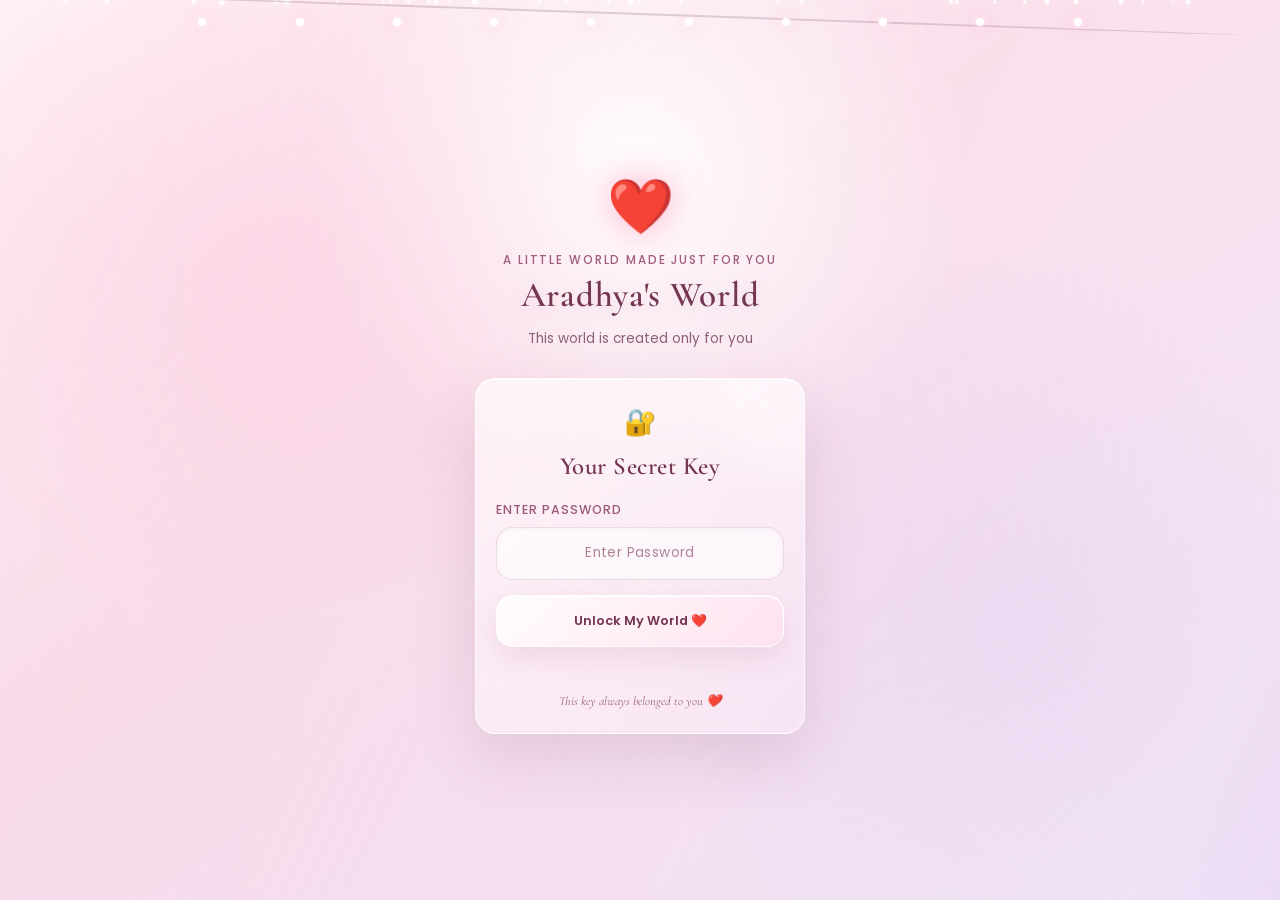
==== index.html @ 14abad03 "Add files via upload" ====
<!DOCTYPE html>
<html lang="en">
<head>
    <meta charset="UTF-8">

    <meta
        name="viewport"
        content="width=device-width, initial-scale=1.0, maximum-scale=1.0, user-scalable=no"
    >

    <meta
        name="theme-color"
        content="#f7c5d8"
    >

    <title>Aradhya's World ❤️</title>

    <link rel="stylesheet" href="style.css">
</head>

<body>

    <!-- =========================
         AMBIENT BACKGROUND
    ========================== -->

    <div id="backgroundLayer">

        <div class="fairy-lights">
            <span></span>
            <span></span>
            <span></span>
            <span></span>
            <span></span>
            <span></span>
            <span></span>
            <span></span>
            <span></span>
            <span></span>
        </div>

        <div class="petal-layer" id="petalLayer"></div>

        <div class="heart-layer" id="heartLayer"></div>

        <div class="particle-layer" id="particleLayer"></div>

        <div
            class="touch-effect-layer"
            id="touchEffectLayer"
        ></div>

    </div>


    <!-- =========================
         MAIN EXPERIENCE
    ========================== -->

    <main id="app">


        <!-- =========================
             SCREEN 1 — PASSWORD
        ========================== -->

        <section
            id="passwordScreen"
            class="screen active"
        >

            <div class="screen-content">

                <div class="hero-heart">
                    ❤️
                </div>

                <p class="eyebrow">
                    A little world made just for you
                </p>

                <h1>
                    Aradhya's World
                </h1>

                <p class="subtitle">
                    This world is created only for you
                </p>


                <div class="password-card">

                    <div class="card-shine"></div>

                    <div class="lock-icon">
                        🔐
                    </div>

                    <h2>
                        Your Secret Key
                    </h2>

                    <p class="password-label">
                        Enter Password
                    </p>

                    <div class="password-field">

                        <input
                            id="passwordInput"
                            type="password"
                            inputmode="numeric"
                            autocomplete="off"
                            maxlength="6"
                            placeholder="Enter Password"
                            aria-label="Enter Password"
                        >

                    </div>

                    <button
                        id="unlockButton"
                        class="glow-button"
                        type="button"
                    >
                        Unlock My World ❤️
                    </button>

                    <p
                        id="passwordHint"
                        class="password-hint"
                        aria-live="polite"
                    ></p>

                    <p class="bottom-message">
                        This key always belonged to you ❤️
                    </p>

                </div>

            </div>

        </section>



        <!-- =========================
             SCREEN 2 — CONGRATULATIONS
        ========================== -->

        <section
            id="congratulationsScreen"
            class="screen"
        >

            <div class="screen-content">

                <div class="success-glow">
                    ✨
                </div>

                <p class="success-small">
                    Access Granted
                </p>

                <h2>
                    Congratulations,
                    <br>
                    my girl ❤️
                </h2>

                <p class="success-text">
                    You got it.
                </p>

            </div>

        </section>



        <!-- =========================
             SCREEN 3 — WELCOME
        ========================== -->

        <section
            id="welcomeScreen"
            class="screen"
        >

            <div class="screen-content welcome-content">

                <div class="welcome-glow-heart">
                    💗
                </div>

                <p class="welcome-small">
                    Welcome to your world
                </p>

                <h2>
                    Welcome Miss Beautiful
                </h2>

                <div class="welcome-sparkles">
                    ✨ ✦ ✨
                </div>

            </div>

        </section>



        <!-- =========================
             SCREEN 4 — SCANNER
        ========================== -->

        <section
            id="scannerScreen"
            class="screen"
        >

            <div class="screen-content">

                <div class="scanner-card">

                    <div class="scanner-card-glow"></div>

                    <div class="scanner-top">

                        <span class="scanner-dot"></span>

                        <span>
                            BEAUTY ANALYSIS SYSTEM
                        </span>

                    </div>


                    <div class="scanner-frame">

                        <div class="scanner-corner top-left"></div>
                        <div class="scanner-corner top-right"></div>
                        <div class="scanner-corner bottom-left"></div>
                        <div class="scanner-corner bottom-right"></div>

                        <div
                            class="scan-line"
                            id="scanLine"
                        ></div>

                        <div class="scan-center">

                            <div class="scan-heart">
                                ♡
                            </div>

                            <p>
                                SCANNING
                            </p>

                        </div>

                    </div>


                    <div class="scanner-status">

                        <p
                            id="scanText"
                            class="scan-main-text"
                        >
                            Scanning...
                        </p>

                        <div class="progress-container">

                            <div
                                id="scanProgress"
                                class="progress-bar"
                            ></div>

                        </div>

                        <p
                            id="scanPercentage"
                            class="scan-percentage"
                        >
                            0%
                        </p>

                    </div>


                    <div
                        id="scannerMessage"
                        class="scanner-message"
                    >
                        Initialising scanner...
                    </div>

                </div>

            </div>

        </section>



        <!-- =========================
             SCREEN 5 — TEMPERATURE
        ========================== -->

        <section
            id="analysisScreen"
            class="screen"
        >

            <div class="screen-content">

                <div class="analysis-card">

                    <div class="analysis-icon">
                        🌡️
                    </div>

                    <p class="analysis-label">
                        SYSTEM ANALYSIS
                    </p>

                    <h2>
                        Analysing
                        <br>
                        Temperature
                    </h2>

                    <div class="temperature-display">

                        <div
                            id="temperatureValue"
                            class="temperature-value"
                        >
                            --°C
                        </div>

                        <div class="temperature-wave"></div>

                    </div>

                    <p
                        id="analysisText"
                        class="analysis-text"
                    >
                        Analysing temperature...
                    </p>

                    <p
                        id="analysisSubtext"
                        class="analysis-subtext"
                    >
                        Please wait...
                    </p>

                    <div class="processing-dots">
                        <span></span>
                        <span></span>
                        <span></span>
                    </div>

                </div>

            </div>

        </section>



        <!-- =========================
             SCREEN 6 — ARADHYA DETECTED
        ========================== -->

        <section
            id="detectedScreen"
            class="screen"
        >

            <div class="screen-content detected-content">

                <div
                    class="detected-card"
                    id="detectedCard"
                >

                    <div class="detected-card-glow"></div>

                    <div class="detected-header">

                        <div class="detected-heart">
                            ❤️
                        </div>

                        <p class="detected-system">
                            SYSTEM RESULT
                        </p>

                        <h2>
                            ARADHYA
                            <span>DETECTED</span>
                        </h2>

                    </div>


                    <div class="status-divider"></div>


                    <div class="status-item">

                        <span class="status-icon">
                            ✨
                        </span>

                        <div class="status-info">

                            <span class="status-label">
                                Status
                            </span>

                            <strong>
                                Too Much Cute
                            </strong>

                        </div>

                    </div>


                    <div class="status-item">

                        <span class="status-icon">
                            💗
                        </span>

                        <div class="status-info">

                            <span class="status-label">
                                Charm Level
                            </span>

                            <strong>
                                Too Much Charming
                            </strong>

                        </div>

                    </div>


                    <div class="status-item">

                        <span class="status-icon">
                            🌎
                        </span>

                        <div class="status-info">

                            <span class="status-label">
                                World Analysis
                            </span>

                            <strong>
                                World brightness increased
                                after you took birth
                            </strong>

                        </div>

                    </div>


                    <div
                        id="detectedFinalMessage"
                        class="detected-final-message"
                    >
                        Oh, now I know... ❤️
                    </div>

                </div>

            </div>

        </section>



        <!-- =========================
             SCREEN 7 — HEART
        ========================== -->

        <section
            id="heartScreen"
            class="screen"
        >

            <div class="screen-content heart-content">

                <p class="heart-intro">
                    One last thing...
                </p>

                <div
                    id="interactiveHeart"
                    class="interactive-heart"
                    role="button"
                    tabindex="0"
                    aria-label="Tap the glowing heart"
                >

                    <div class="heart-aura"></div>

                    <div class="heart-core">
                        ❤️
                    </div>

                    <div class="heart-ring ring-one"></div>
                    <div class="heart-ring ring-two"></div>

                </div>

                <p class="heart-instruction">
                    Tap the heart ❤️
                </p>

            </div>

        </section>



        <!-- =========================
             HEART BURST / CONTINUE
        ========================== -->

        <div
            id="heartBurstLayer"
            class="heart-burst-layer"
            aria-hidden="true"
        ></div>


        <div
            id="continueContainer"
            class="continue-container"
        >

            <div class="continue-glow"></div>

            <p class="continue-message">
                Ready for the next memory?
            </p>

            <button
                id="continueButton"
                class="glow-button final-button"
                type="button"
            >
                Continue Our Journey ❤️
            </button>

        </div>



        <!-- =========================
             TRANSITION OVERLAY
        ========================== -->

        <div
            id="transitionOverlay"
            class="transition-overlay"
        >

            <div class="transition-glow"></div>

            <div class="transition-heart">
                ❤️
            </div>

            <p>
                Loading the next memory...
            </p>

        </div>

    </main>


    <!-- =========================
         BACKGROUND MUSIC
         CREATED BY JAVASCRIPT
    ========================== -->

    <div
        id="audioStatus"
        aria-hidden="true"
    ></div>


    <!-- =========================
         JAVASCRIPT
    ========================== -->

    <script src="script.js"></script>

</body>
</html>
---- style.css ----
@import url('https://fonts.googleapis.com/css2?family=Cormorant+Garamond:wght@400;500;600;700&family=Poppins:wght@300;400;500;600&display=swap');

/* =========================================================
   RESET
========================================================= */

* {
    margin: 0;
    padding: 0;
    box-sizing: border-box;
    -webkit-tap-highlight-color: transparent;
}

html,
body {
    width: 100%;
    min-height: 100%;
}

body {
    overflow: hidden;
    font-family: "Poppins", sans-serif;
    color: #5d3048;
    background:
        radial-gradient(
            circle at 50% 20%,
            rgba(255, 255, 255, 0.9),
            transparent 34%
        ),
        linear-gradient(
            145deg,
            #fff1f6 0%,
            #f9d8e7 42%,
            #ead9f4 100%
        );
    overscroll-behavior: none;
}


/* =========================================================
   MAIN APP
========================================================= */

#app {
    position: relative;
    width: 100%;
    height: 100svh;
    min-height: 100vh;
    overflow: hidden;
    isolation: isolate;
}


/* =========================================================
   BACKGROUND
========================================================= */

#backgroundLayer {
    position: fixed;
    inset: 0;
    z-index: 0;
    pointer-events: none;
    overflow: hidden;
}

#backgroundLayer::before {
    content: "";
    position: absolute;
    inset: 0;
    background:
        radial-gradient(
            circle at 20% 30%,
            rgba(255, 174, 205, 0.25),
            transparent 30%
        ),
        radial-gradient(
            circle at 80% 70%,
            rgba(196, 166, 235, 0.22),
            transparent 32%
        );
    animation: ambientGlow 8s ease-in-out infinite alternate;
}

#backgroundLayer::after {
    content: "";
    position: absolute;
    inset: 0;
    background:
        linear-gradient(
            115deg,
            transparent 0%,
            rgba(255, 255, 255, 0.3) 48%,
            transparent 55%
        );
    background-size: 220% 100%;
    animation: glassReflection 10s linear infinite;
}


/* =========================================================
   FAIRY LIGHTS
========================================================= */

.fairy-lights {
    position: absolute;
    top: 0;
    left: 0;
    width: 100%;
    height: 74px;
    display: flex;
    justify-content: space-around;
    align-items: flex-start;
    padding: 0 5%;
    z-index: 2;
}

.fairy-lights::before {
    content: "";
    position: absolute;
    top: 13px;
    left: 3%;
    right: 3%;
    height: 2px;
    border-radius: 50%;
    background: rgba(113, 70, 92, 0.22);
    transform: rotate(2deg);
}

.fairy-lights span {
    position: relative;
    width: 8px;
    height: 8px;
    margin-top: 18px;
    border-radius: 50%;
    background: #fff;
    box-shadow:
        0 0 7px rgba(255, 255, 255, 0.9),
        0 0 16px rgba(255, 143, 188, 0.75);
    animation: fairyGlow 1.8s ease-in-out infinite alternate;
}

.fairy-lights span:nth-child(2n) {
    animation-delay: 0.5s;
}

.fairy-lights span:nth-child(3n) {
    animation-delay: 1s;
}


/* =========================================================
   FLOATING LAYERS
========================================================= */

.petal-layer,
.heart-layer,
.particle-layer,
.touch-effect-layer {
    position: absolute;
    inset: 0;
    overflow: hidden;
    pointer-events: none;
}

.petal,
.floating-heart,
.background-particle {
    position: absolute;
    pointer-events: none;
}

.petal {
    top: -30px;
    width: 13px;
    height: 19px;
    border-radius: 80% 15% 80% 15%;
    background: rgba(231, 116, 157, 0.42);
    transform: rotate(35deg);
    animation: fallingPetal linear infinite;
}

.floating-heart {
    bottom: -30px;
    font-size: 17px;
    opacity: 0.35;
    animation: floatingHeart linear infinite;
    filter: drop-shadow(
        0 0 8px rgba(255, 120, 170, 0.45)
    );
}

.background-particle {
    width: 4px;
    height: 4px;
    border-radius: 50%;
    background: rgba(255, 255, 255, 0.8);
    box-shadow: 0 0 10px rgba(255, 255, 255, 0.9);
    animation: particleFloat linear infinite;
}


/* =========================================================
   SCREENS
========================================================= */

.screen {
    position: absolute;
    inset: 0;
    z-index: 5;
    display: flex;
    align-items: center;
    justify-content: center;
    padding:
        90px
        18px
        30px;

    opacity: 0;
    visibility: hidden;
    pointer-events: none;

    transform: scale(1.025);
    transition:
        opacity 0.8s ease,
        transform 0.8s ease,
        visibility 0.8s ease;
}

.screen.active {
    opacity: 1;
    visibility: visible;
    pointer-events: auto;
    transform: scale(1);
}

.screen-content {
    position: relative;
    width: min(100%, 520px);
    max-height: 100%;
    display: flex;
    flex-direction: column;
    align-items: center;
    justify-content: center;
    text-align: center;
}


/* =========================================================
   TYPOGRAPHY
========================================================= */

h1,
h2 {
    font-family: "Cormorant Garamond", serif;
    font-weight: 600;
    letter-spacing: 0.02em;
}

h1 {
    font-size: clamp(3rem, 14vw, 5.4rem);
    line-height: 0.95;
    color: #743653;
    text-shadow:
        0 3px 20px rgba(183, 91, 132, 0.18);
}

h2 {
    color: #733650;
}


/* =========================================================
   PASSWORD SCREEN
========================================================= */

.hero-heart {
    margin-bottom: 5px;
    font-size: clamp(32px, 10vw, 54px);
    filter:
        drop-shadow(
            0 0 16px rgba(255, 112, 163, 0.5)
        );
    animation: heartbeat 1.8s ease-in-out infinite;
}

.eyebrow {
    margin-bottom: 9px;
    font-size: 0.73rem;
    font-weight: 500;
    letter-spacing: 0.16em;
    text-transform: uppercase;
    color: #a05c7c;
}

.subtitle {
    margin-top: 15px;
    max-width: 310px;
    font-size: 0.85rem;
    line-height: 1.7;
    color: #8d6075;
}


/* =========================================================
   PASSWORD CARD
========================================================= */

.password-card {
    position: relative;
    width: min(100%, 370px);
    margin-top: 28px;
    padding: 31px 24px 25px;

    overflow: hidden;

    border: 1px solid rgba(255, 255, 255, 0.72);
    border-radius: 28px;

    background:
        linear-gradient(
            145deg,
            rgba(255, 255, 255, 0.64),
            rgba(255, 239, 247, 0.42)
        );

    backdrop-filter: blur(22px);
    -webkit-backdrop-filter: blur(22px);

    box-shadow:
        0 24px 60px rgba(125, 73, 104, 0.16),
        inset 0 1px 0 rgba(255, 255, 255, 0.85);

    animation: cardFloat 5s ease-in-out infinite;
}

.card-shine {
    position: absolute;
    top: -80px;
    right: -90px;
    width: 180px;
    height: 180px;
    border-radius: 50%;
    background: rgba(255, 255, 255, 0.3);
    filter: blur(15px);
}

.lock-icon {
    position: relative;
    margin-bottom: 9px;
    font-size: 26px;
}

.password-card h2 {
    position: relative;
    font-size: 1.55rem;
}

.password-label {
    position: relative;
    margin-top: 20px;
    margin-bottom: 8px;
    font-size: 0.72rem;
    font-weight: 500;
    letter-spacing: 0.08em;
    text-transform: uppercase;
    color: #9c5a78;
    text-align: left;
}


/* =========================================================
   PASSWORD INPUT
========================================================= */

.password-field {
    position: relative;
    width: 100%;
}

.password-field input {
    width: 100%;
    height: 53px;
    padding: 0 17px;

    border: 1px solid rgba(170, 105, 135, 0.2);
    border-radius: 16px;
    outline: none;

    background:
        rgba(255, 255, 255, 0.57);

    color: #67334e;

    font-family: "Poppins", sans-serif;
    font-size: 1rem;
    letter-spacing: 0.22em;

    text-align: center;

    box-shadow:
        inset 0 1px 4px rgba(126, 71, 101, 0.06);

    transition:
        border 0.25s ease,
        box-shadow 0.25s ease,
        background 0.25s ease;
}

.password-field input::placeholder {
    color: #ae8397;
    letter-spacing: 0.03em;
}

.password-field input:focus {
    border-color: rgba(213, 103, 151, 0.55);
    background: rgba(255, 255, 255, 0.75);
    box-shadow:
        0 0 0 4px rgba(229, 125, 165, 0.1),
        0 0 22px rgba(229, 125, 165, 0.18);
}


/* =========================================================
   BUTTONS
========================================================= */

.glow-button {
    position: relative;
    width: 100%;
    min-height: 52px;
    margin-top: 15px;
    padding: 12px 18px;

    border: 1px solid rgba(255, 255, 255, 0.8);
    border-radius: 17px;

    background:
        linear-gradient(
            135deg,
            rgba(255, 255, 255, 0.76),
            rgba(255, 221, 235, 0.68)
        );

    color: #733650;

    font-family: "Poppins", sans-serif;
    font-size: 0.86rem;
    font-weight: 600;

    cursor: pointer;

    box-shadow:
        0 10px 28px rgba(174, 85, 125, 0.15),
        inset 0 1px 0 rgba(255, 255, 255, 0.95);

    backdrop-filter: blur(12px);
    -webkit-backdrop-filter: blur(12px);

    transition:
        transform 0.25s ease,
        box-shadow 0.25s ease;
}

.glow-button::before {
    content: "";
    position: absolute;
    inset: 1px;
    border-radius: inherit;
    background:
        linear-gradient(
            110deg,
            transparent,
            rgba(255, 255, 255, 0.6),
            transparent
        );
    transform: translateX(-120%);
    transition: transform 0.7s ease;
}

.glow-button:hover::before,
.glow-button:focus-visible::before {
    transform: translateX(120%);
}

.glow-button:active {
    transform: scale(0.96);
    box-shadow:
        0 5px 16px rgba(174, 85, 125, 0.15);
}


/* =========================================================
   PASSWORD HINT
========================================================= */

.password-hint {
    min-height: 22px;
    margin-top: 11px;
    font-size: 0.7rem;
    color: #b54e70;
    line-height: 1.5;
}

.bottom-message {
    position: relative;
    margin-top: 13px;
    font-family: "Cormorant Garamond", serif;
    font-size: 1rem;
    font-style: italic;
    color: #9b607a;
}


/* =========================================================
   WRONG PASSWORD
========================================================= */

.password-card.shake {
    animation: shakeCard 0.55s ease;
}

.password-card.error {
    box-shadow:
        0 24px 60px rgba(125, 73, 104, 0.16),
        0 0 30px rgba(218, 76, 105, 0.24),
        inset 0 1px 0 rgba(255, 255, 255, 0.85);
}


/* =========================================================
   CONGRATULATIONS
========================================================= */

.success-glow {
    font-size: 52px;
    margin-bottom: 15px;
    animation:
        successPop 1s ease forwards,
        heartbeat 1.8s ease-in-out 1s infinite;
}

.success-small {
    font-size: 0.72rem;
    text-transform: uppercase;
    letter-spacing: 0.18em;
    color: #a05b7b;
}

#congratulationsScreen h2 {
    margin-top: 13px;
    font-size: clamp(2.5rem, 12vw, 4.3rem);
    line-height: 0.95;
}

.success-text {
    margin-top: 15px;
    font-family: "Cormorant Garamond", serif;
    font-size: 1.5rem;
    color: #9c5c78;
}


/* =========================================================
   WELCOME SCREEN
========================================================= */

.welcome-glow-heart {
    font-size: clamp(50px, 15vw, 75px);
    filter:
        drop-shadow(
            0 0 25px rgba(255, 110, 166, 0.45)
        );
    animation: heartbeat 1.7s ease-in-out infinite;
}

.welcome-small {
    margin-top: 16px;
    font-size: 0.73rem;
    text-transform: uppercase;
    letter-spacing: 0.15em;
    color: #a25e7c;
}

.welcome-content h2 {
    margin-top: 10px;
    font-size: clamp(2.5rem, 11vw, 4.4rem);
    line-height: 0.95;
}

.welcome-sparkles {
    margin-top: 18px;
    font-size: 1.1rem;
    letter-spacing: 0.6em;
    color: #b96989;
    animation: sparklePulse 2s ease-in-out infinite;
}


/* =========================================================
   SCANNER CARD
========================================================= */

.scanner-card {
    position: relative;
    width: min(100%, 430px);
    padding: 23px 20px 25px;

    border: 1px solid rgba(255, 255, 255, 0.74);
    border-radius: 28px;

    background:
        linear-gradient(
            145deg,
            rgba(255, 255, 255, 0.67),
            rgba(248, 224, 237, 0.45)
        );

    backdrop-filter: blur(23px);
    -webkit-backdrop-filter: blur(23px);

    box-shadow:
        0 25px 65px rgba(111, 69, 99, 0.16),
        inset 0 1px 0 rgba(255, 255, 255, 0.85);

    overflow: hidden;
}

.scanner-card-glow {
    position: absolute;
    width: 220px;
    height: 220px;
    top: -150px;
    left: 50%;
    transform: translateX(-50%);
    border-radius: 50%;
    background: rgba(255, 112, 163, 0.23);
    filter: blur(25px);
}

.scanner-top {
    position: relative;
    display: flex;
    align-items: center;
    justify-content: center;
    gap: 9px;

    margin-bottom: 18px;

    font-size: 0.62rem;
    font-weight: 600;
    letter-spacing: 0.13em;
    color: #95516f;
}

.scanner-dot {
    width: 7px;
    height: 7px;
    border-radius: 50%;
    background: #db6f96;
    box-shadow: 0 0 12px rgba(219, 111, 150, 0.7);
    animation: scannerDot 1s ease-in-out infinite;
}


/* =========================================================
   SCANNER FRAME
========================================================= */

.scanner-frame {
    position: relative;
    width: 100%;
    height: 235px;

    border: 1px solid rgba(177, 99, 135, 0.2);
    border-radius: 21px;

    background:
        linear-gradient(
            180deg,
            rgba(255, 255, 255, 0.25),
            rgba(246, 204, 222, 0.18)
        );

    overflow: hidden;
}

.scanner-frame::before {
    content: "";
    position: absolute;
    inset: 18px;
    border: 1px dashed rgba(177, 99, 135, 0.17);
    border-radius: 15px;
}

.scanner-corner {
    position: absolute;
    width: 25px;
    height: 25px;
    border-color: rgba(210, 91, 139, 0.62);
    border-style: solid;
    z-index: 3;
}

.top-left {
    top: 15px;
    left: 15px;
    border-width: 2px 0 0 2px;
}

.top-right {
    top: 15px;
    right: 15px;
    border-width: 2px 2px 0 0;
}

.bottom-left {
    bottom: 15px;
    left: 15px;
    border-width: 0 0 2px 2px;
}

.bottom-right {
    bottom: 15px;
    right: 15px;
    border-width: 0 2px 2px 0;
}


/* =========================================================
   SCAN LINE
========================================================= */

.scan-line {
    position: absolute;
    left: 10%;
    right: 10%;
    top: 0;
    height: 2px;

    z-index: 5;

    background:
        linear-gradient(
            90deg,
            transparent,
            rgba(255, 72, 133, 0.9),
            #fff,
            rgba(255, 72, 133, 0.9),
            transparent
        );

    box-shadow:
        0 0 9px rgba(255, 73, 139, 0.9),
        0 0 24px rgba(255, 73, 139, 0.55);

    animation: scanLineMove 2.2s linear infinite;
}

.scan-center {
    position: absolute;
    inset: 0;
    z-index: 2;

    display: flex;
    flex-direction: column;
    align-items: center;
    justify-content: center;
}

.scan-heart {
    font-size: 70px;
    color: rgba(192, 77, 124, 0.52);
    text-shadow:
        0 0 22px rgba(255, 108, 163, 0.3);
    animation: scannerHeart 1.5s ease-in-out infinite;
}

.scan-center p {
    margin-top: 4px;
    font-size: 0.65rem;
    letter-spacing: 0.25em;
    color: #985672;
}


/* =========================================================
   SCANNER PROGRESS
========================================================= */

.scanner-status {
    margin-top: 18px;
}

.scan-main-text {
    min-height: 24px;
    font-family: "Cormorant Garamond", serif;
    font-size: 1.45rem;
    color: #7d3c59;
}

.progress-container {
    width: 100%;
    height: 8px;
    margin-top: 11px;

    overflow: hidden;

    border-radius: 20px;

    background: rgba(157, 91, 120, 0.12);
    box-shadow:
        inset 0 1px 3px rgba(93, 48, 72, 0.08);
}

.progress-bar {
    width: 0%;
    height: 100%;

    border-radius: inherit;

    background:
        linear-gradient(
            90deg,
            #d978a0,
            #f0a4c0,
            #c78ddd
        );

    box-shadow:
        0 0 14px rgba(217, 120, 160, 0.42);

    transition: width 0.18s linear;
}

.scan-percentage {
    margin-top: 8px;
    font-size: 0.67rem;
    font-weight: 600;
    letter-spacing: 0.1em;
    color: #9b5876;
}

.scanner-message {
    min-height: 40px;
    margin-top: 15px;

    font-size: 0.7rem;
    line-height: 1.6;

    color: #96607a;
}


/* =========================================================
   ANALYSIS CARD
========================================================= */

.analysis-card {
    position: relative;
    width: min(100%, 420px);
    padding: 30px 25px;

    border: 1px solid rgba(255, 255, 255, 0.76);
    border-radius: 30px;

    background:
        linear-gradient(
            145deg,
            rgba(255, 255, 255, 0.7),
            rgba(247, 220, 235, 0.46)
        );

    backdrop-filter: blur(23px);
    -webkit-backdrop-filter: blur(23px);

    box-shadow:
        0 25px 65px rgba(111, 69, 99, 0.15),
        inset 0 1px 0 rgba(255, 255, 255, 0.9);

    overflow: hidden;
}

.analysis-icon {
    font-size: 42px;
    animation: temperaturePulse 1.3s ease-in-out infinite;
}

.analysis-label {
    margin-top: 12px;
    font-size: 0.63rem;
    letter-spacing: 0.18em;
    font-weight: 600;
    color: #a05a78;
}

.analysis-card h2 {
    margin-top: 10px;
    font-size: clamp(2.4rem, 10vw, 3.8rem);
    line-height: 0.9;
}

.temperature-display {
    margin-top: 24px;
}

.temperature-value {
    font-family: "Cormorant Garamond", serif;
    font-size: 3rem;
    font-weight: 600;
    color: #c75e83;
    text-shadow:
        0 0 20px rgba(199, 94, 131, 0.25);
}

.temperature-wave {
    width: 100%;
    height: 25px;
    margin-top: 2px;

    background:
        repeating-linear-gradient(
            90deg,
            transparent 0 9px,
            rgba(211, 104, 145, 0.45) 10px 12px,
            transparent 13px 20px
        );

    opacity: 0.45;
    animation: waveMove 1s linear infinite;
}

.analysis-text {
    margin-top: 17px;
    font-family: "Cormorant Garamond", serif;
    font-size: 1.4rem;
    color: #7f3e5a;
}

.analysis-subtext {
    min-height: 42px;
    margin-top: 7px;
    font-size: 0.72rem;
    line-height: 1.6;
    color: #99617b;
}

.processing-dots {
    display: flex;
    justify-content: center;
    gap: 6px;
    margin-top: 12px;
}

.processing-dots span {
    width: 6px;
    height: 6px;
    border-radius: 50%;
    background: #cf7198;
    animation: processingDot 1.2s ease-in-out infinite;
}

.processing-dots span:nth-child(2) {
    animation-delay: 0.18s;
}

.processing-dots span:nth-child(3) {
    animation-delay: 0.36s;
}


/* =========================================================
   ARADHYA DETECTED CARD
========================================================= */

.detected-content {
    width: min(100%, 500px);
}

.detected-card {
    position: relative;
    width: min(100%, 430px);
    padding: 28px 22px 24px;

    border: 1px solid rgba(255, 255, 255, 0.8);
    border-radius: 30px;

    background:
        linear-gradient(
            145deg,
            rgba(255, 255, 255, 0.72),
            rgba(251, 221, 237, 0.48)
        );

    backdrop-filter: blur(25px);
    -webkit-backdrop-filter: blur(25px);

    box-shadow:
        0 28px 75px rgba(111, 69, 99, 0.18),
        inset 0 1px 0 rgba(255, 255, 255, 0.9);

    
    overflow: hidden;

    animation: detectedCardIn 1s cubic-bezier(0.2, 0.8, 0.2, 1);
}

.detected-card-glow {
    position: absolute;
    top: -100px;
    left: 50%;
    width: 260px;
    height: 200px;
    transform: translateX(-50%);

    border-radius: 50%;

    background:
        radial-gradient(
            circle,
            rgba(255, 114, 167, 0.32),
            transparent 68%
        );

    filter: blur(8px);
}

.detected-header {
    position: relative;
}

.detected-heart {
    font-size: 40px;
    animation: heartbeat 1.5s ease-in-out infinite;
    filter:
        drop-shadow(
            0 0 15px rgba(255, 94, 155, 0.5)
        );
}

.detected-system {
    margin-top: 9px;
    font-size: 0.58rem;
    letter-spacing: 0.2em;
    font-weight: 600;
    color: #a45d7b;
}

.detected-header h2 {
    margin-top: 7px;
    font-size: clamp(2.6rem, 12vw, 4rem);
    line-height: 0.78;
    color: #71344f;
}

.detected-header h2 span {
    display: block;
    margin-top: 8px;
    font-size: 0.48em;
    letter-spacing: 0.14em;
    color: #b05c80;
}

.status-divider {
    width: 70%;
    height: 1px;
    margin: 21px auto 17px;
    background:
        linear-gradient(
            90deg,
            transparent,
            rgba(177, 94, 129, 0.35),
            transparent
        );
}

.status-item {
    position: relative;

    display: flex;
    align-items: center;
    gap: 13px;

    width: 100%;
    margin-top: 11px;
    padding: 13px 14px;

    text-align: left;

    border: 1px solid rgba(255, 255, 255, 0.56);
    border-radius: 17px;

    background:
        rgba(255, 255, 255, 0.32);

    box-shadow:
        inset 0 1px 0 rgba(255, 255, 255, 0.55);

    animation: statusReveal 0.8s ease both;
}

.status-item:nth-of-type(1) {
    animation-delay: 0.35s;
}

.status-item:nth-of-type(2) {
    animation-delay: 0.7s;
}

.status-item:nth-of-type(3) {
    animation-delay: 1.05s;
}

.status-icon {
    flex: 0 0 34px;

    display: flex;
    align-items: center;
    justify-content: center;

    width: 34px;
    height: 34px;

    border-radius: 50%;

    background:
        rgba(255, 255, 255, 0.52);

    box-shadow:
        0 4px 12px rgba(174, 87, 125, 0.1);

    font-size: 15px;
}

.status-info {
    min-width: 0;
}

.status-label {
    display: block;
    margin-bottom: 2px;

    font-size: 0.58rem;
    text-transform: uppercase;
    letter-spacing: 0.08em;
    color: #aa6b84;
}

.status-info strong {
    display: block;

    font-family: "Cormorant Garamond", serif;
    font-size: 1.08rem;
    font-weight: 600;
    line-height: 1.2;

    color: #743750;
}

.detected-final-message {
    margin-top: 18px;

    font-family: "Cormorant Garamond", serif;
    font-size: 1.25rem;
    font-style: italic;

    color: #a15376;

    opacity: 0;
    animation:
        finalMessageReveal 0.8s ease 1.55s forwards;
}


/* =========================================================
   HEART SCREEN
========================================================= */

.heart-content {
    justify-content: center;
}

.heart-intro {
    margin-bottom: 28px;

    font-family: "Cormorant Garamond", serif;
    font-size: 1.55rem;
    font-style: italic;

    color: #92506d;

    animation: fadeUp 1s ease;
}

.interactive-heart {
    position: relative;

    width: 150px;
    height: 150px;

    display: flex;
    align-items: center;
    justify-content: center;

    cursor: pointer;

    outline: none;

    user-select: none;
    -webkit-user-select: none;

    animation: heartFloat 3s ease-in-out infinite;
}

.heart-core {
    position: relative;
    z-index: 4;

    font-size: 82px;

    filter:
        drop-shadow(
            0 0 18px rgba(255, 76, 143, 0.58)
        )
        drop-shadow(
            0 0 42px rgba(255, 120, 175, 0.34)
        );

    animation: heartbeat 1.45s ease-in-out infinite;
}

.heart-aura {
    position: absolute;
    inset: 18px;

    border-radius: 50%;

    background:
        radial-gradient(
            circle,
            rgba(255, 113, 169, 0.28),
            transparent 68%
        );

    filter: blur(10px);

    animation: auraPulse 1.45s ease-in-out infinite;
}

.heart-ring {
    position: absolute;
    inset: 0;

    border: 1px solid rgba(224, 99, 150, 0.3);
    border-radius: 50%;

    animation: ringPulse 2.2s ease-out infinite;
}

.ring-two {
    animation-delay: 1.1s;
}

.heart-instruction {
    margin-top: 25px;

    font-size: 0.72rem;
    letter-spacing: 0.08em;

    color: #a1617b;

    animation: instructionPulse 2s ease-in-out infinite;
}


/* =========================================================
   HEART BURST
========================================================= */

.heart-burst-layer {
    position: fixed;
    inset: 0;

    z-index: 100;

    pointer-events: none;

    opacity: 0;
}

.heart-burst-layer.active {
    opacity: 1;
}

.burst-heart {
    position: absolute;

    font-size: 24px;

    animation: burstHeart 1.3s ease-out forwards;
}

.burst-spark {
    position: absolute;

    width: 6px;
    height: 6px;

    border-radius: 50%;

    background: rgba(255, 255, 255, 0.95);

    box-shadow:
        0 0 12px rgba(255, 145, 192, 0.9);

    animation: burstSpark 1s ease-out forwards;
}



/* =========================================================
   CONTINUE
========================================================= */

.continue-container {
    position: fixed;
    inset: auto 18px 30px;

    z-index: 70;

    display: flex;
    flex-direction: column;
    align-items: center;

    opacity: 0;
    visibility: hidden;
    pointer-events: none;

    transform: translateY(20px);

    transition:
        opacity 0.8s ease,
        transform 0.8s ease,
        visibility 0.8s ease;
}

.continue-container.visible {
    opacity: 1;
    visibility: visible;
    pointer-events: auto;
    transform: translateY(0);
}

.continue-glow {
    position: absolute;

    width: 230px;
    height: 90px;

    bottom: -20px;

    border-radius: 50%;

    background:
        radial-gradient(
            ellipse,
            rgba(255, 126, 176, 0.22),
            transparent 70%
        );

    filter: blur(13px);
}

.continue-message {
    position: relative;

    margin-bottom: 8px;

    font-family: "Cormorant Garamond", serif;
    font-size: 1.1rem;
    font-style: italic;

    color: #9b5a76;
}

.final-button {
    position: relative;
    width: min(100%, 330px);
    margin-top: 0;
}


/* =========================================================
   TRANSITION OVERLAY
========================================================= */

.transition-overlay {
    position: fixed;
    inset: 0;

    z-index: 200;

    display: flex;
    flex-direction: column;
    align-items: center;
    justify-content: center;

    background:
        radial-gradient(
            circle at center,
            rgba(255, 230, 240, 0.96),
            rgba(236, 213, 241, 0.98)
        );

    opacity: 0;
    visibility: hidden;
    pointer-events: none;

    transition:
        opacity 0.8s ease,
        visibility 0.8s ease;
}

.transition-overlay.active {
    opacity: 1;
    visibility: visible;
    pointer-events: auto;
}

.transition-glow {
    position: absolute;

    width: 250px;
    height: 250px;

    border-radius: 50%;

    background:
        radial-gradient(
            circle,
            rgba(255, 115, 168, 0.3),
            transparent 68%
        );

    filter: blur(20px);

    animation: transitionGlow 2s ease-in-out infinite;
}

.transition-heart {
    position: relative;
    font-size: 72px;

    filter:
        drop-shadow(
            0 0 25px rgba(255, 91, 150, 0.55)
        );

    animation: heartbeat 1.4s ease-in-out infinite;
}

.transition-overlay p {
    position: relative;

    margin-top: 18px;

    font-family: "Cormorant Garamond", serif;
    font-size: 1.3rem;
    color: #8c4e6a;
}


/* =========================================================
   AUDIO STATUS
========================================================= */

#audioStatus {
    position: fixed;
    width: 1px;
    height: 1px;
    opacity: 0;
    pointer-events: none;
}


/* =========================================================
   ANIMATIONS
========================================================= */

@keyframes ambientGlow {
    from {
        opacity: 0.65;
        transform: scale(1);
    }

    to {
        opacity: 1;
        transform: scale(1.06);
    }
}

@keyframes glassReflection {
    from {
        background-position: 220% 0;
    }

    to {
        background-position: -220% 0;
    }
}

@keyframes fairyGlow {
    from {
        opacity: 0.45;
        transform: scale(0.75);
    }

    to {
        opacity: 1;
        transform: scale(1.25);
    }
}

@keyframes fallingPetal {
    0% {
        transform:
            translate3d(0, -30px, 0)
            rotate(20deg);
        opacity: 0;
    }

    10% {
        opacity: 0.7;
    }

    50% {
        transform:
            translate3d(35px, 50vh, 0)
            rotate(180deg);
    }

    100% {
        transform:
            translate3d(-25px, 110vh, 0)
            rotate(360deg);
        opacity: 0;
    }
}

@keyframes floatingHeart {
    0% {
        transform:
            translate3d(0, 0, 0)
            scale(0.7)
            rotate(0deg);
        opacity: 0;
    }

    12% {
        opacity: 0.4;
    }

    50% {
        transform:
            translate3d(25px, -50vh, 0)
            scale(1)
            rotate(12deg);
    }

    100% {
        transform:
            translate3d(-20px, -115vh, 0)
            scale(0.75)
            rotate(-12deg);
        opacity: 0;
    }
}

@keyframes particleFloat {
    0% {
        transform:
            translate3d(0, 105vh, 0)
            scale(0.5);
        opacity: 0;
    }

    20% {
        opacity: 0.8;
    }

    80% {
        opacity: 0.45;
    }

    100% {
        transform:
            translate3d(25px, -10vh, 0)
            scale(1);
        opacity: 0;
    }
}

@keyframes heartbeat {
    0%,
    100% {
        transform: scale(1);
    }

    15% {
        transform: scale(1.12);
    }

    30% {
        transform: scale(0.98);
    }

    45% {
        transform: scale(1.08);
    }

    60% {
        transform: scale(1);
    }
}

@keyframes cardFloat {
    0%,
    100% {
        transform: translateY(0);
    }

    50% {
        transform: translateY(-5px);
    }
}

@keyframes shakeCard {
    0%,
    100% {
        transform: translateX(0);
    }

    20% {
        transform: translateX(-9px);
    }

    40% {
        transform: translateX(9px);
    }

    60% {
        transform: translateX(-6px);
    }

    80% {
        transform: translateX(6px);
    }
}

@keyframes successPop {
    0% {
        opacity: 0;
        transform: scale(0.4);
    }

    70% {
        opacity: 1;
        transform: scale(1.15);
    }

    100% {
        transform: scale(1);
    }
}

@keyframes sparklePulse {
    0%,
    100% {
        opacity: 0.45;
        transform: scale(0.96);
    }

    50% {
        opacity: 1;
        transform: scale(1.05);
    }
}

@keyframes scannerDot {
    0%,
    100% {
        opacity: 0.4;
    }

    50% {
        opacity: 1;
    }
}

@keyframes scanLineMove {
    0% {
        top: 4%;
        opacity: 0;
    }

    10% {
        opacity: 1;
    }

    90% {
        opacity: 1;
    }

    100% {
        top: 96%;
        opacity: 0;
    }
}

@keyframes scannerHeart {
    0%,
    100% {
        transform: scale(0.94);
        opacity: 0.5;
    }

    50% {
        transform: scale(1.1);
        opacity: 0.85;
    }
}

@keyframes temperaturePulse {
    0%,
    100% {
        transform: rotate(-3deg) scale(1);
    }

    50% {
        transform: rotate(3deg) scale(1.08);
    }
}

@keyframes waveMove {
    from {
        background-position: 0 0;
    }

    to {
        background-position: 40px 0;
    }
}

@keyframes processingDot {
    0%,
    100% {
        opacity: 0.25;
        transform: translateY(0);
    }

    50% {
        opacity: 1;
        transform: translateY(-4px);
    }
}
@keyframes detectedCardIn {
    from {
        opacity: 0;
        transform:
            translateY(35px)
            scale(0.94);
    }

    to {
        opacity: 1;
        transform:
            translateY(0)
            scale(1);
    }
}

@keyframes statusReveal {
    from {
        opacity: 0;
        transform:
            translateY(15px);
    }

    to {
        opacity: 1;
        transform:
            translateY(0);
    }
}

@keyframes finalMessageReveal {
    from {
        opacity: 0;
        transform: translateY(10px);
    }

    to {
        opacity: 1;
        transform: translateY(0);
    }
}

@keyframes fadeUp {
    from {
        opacity: 0;
        transform: translateY(20px);
    }

    to {
        opacity: 1;
        transform: translateY(0);
    }
}

@keyframes heartFloat {
    0%,
    100% {
        transform: translateY(0);
    }

    50% {
        transform: translateY(-8px);
    }
}

@keyframes auraPulse {
    0%,
    100% {
        transform: scale(0.85);
        opacity: 0.5;
    }

    50% {
        transform: scale(1.2);
        opacity: 0.9;
    }
}

@keyframes ringPulse {
    0% {
        transform: scale(0.7);
        opacity: 0.7;
    }

    100% {
        transform: scale(1.45);
        opacity: 0;
    }
}

@keyframes instructionPulse {
    0%,
    100% {
        opacity: 0.5;
    }

    50% {
        opacity: 1;
    }
}

@keyframes burstHeart {
    0% {
        transform:
            translate(-50%, -50%)
            scale(0.4);
        opacity: 1;
    }

    100% {
        transform:
            translate(
                calc(-50% + var(--x)),
                calc(-50% + var(--y))
            )
            scale(1.25)
            rotate(var(--rotation));
        opacity: 0;
    }
}

@keyframes burstSpark {
    0% {
        transform:
            translate(-50%, -50%)
            scale(0.4);
        opacity: 1;
    }

    100% {
        transform:
            translate(
                calc(-50% + var(--x)),
                calc(-50% + var(--y))
            )
            scale(0);
        opacity: 0;
    }
}

@keyframes transitionGlow {
    0%,
    100% {
        transform: scale(0.9);
        opacity: 0.5;
    }

    50% {
        transform: scale(1.15);
        opacity: 1;
    }
}


/* =========================================================
   RESPONSIVE — SMALL PHONES
========================================================= */

@media (max-height: 700px) {

    .screen {
        padding-top: 70px;
        padding-bottom: 18px;
    }

    .password-card {
        margin-top: 18px;
        padding: 23px 19px 19px;
    }

    .scanner-frame {
        height: 190px;
    }

    .scanner-card,
    .analysis-card,
    .detected-card {
        padding-top: 20px;
        padding-bottom: 20px;
    }

    .detected-card {
        transform-origin: center;
    }

    .status-item {
        margin-top: 7px;
        padding: 9px 11px;
    }

    .continue-container {
        bottom: 18px;
    }

    .heart-intro {
        margin-bottom: 18px;
    }
}


/* =========================================================
   RESPONSIVE — TABLETS / DESKTOP
========================================================= */

@media (min-width: 700px) {

    .password-card {
        width: 390px;
    }

    .scanner-card {
        width: 450px;
    }

    .analysis-card {
        width: 440px;
    }

    .detected-card {
        width: 450px;
    }

    .fairy-lights {
        padding: 0 12%;
    }
}


/* =========================================================
   REDUCED MOTION
========================================================= */

@media (prefers-reduced-motion: reduce) {

    *,
    *::before,
    *::after {
        animation-duration: 0.01ms !important;
        animation-iteration-count: 1 !important;
        scroll-behavior: auto !important;
        transition-duration: 0.01ms !important;
    }
}

/* ================================
   FINAL CENTER + SIZE ADJUSTMENT
   ================================ */

.screen {
    min-height: 100dvh;
    width: 100%;
    display: none;
    align-items: center;
    justify-content: center;
    padding: 20px;
    box-sizing: border-box;
}

.screen.active {
    display: flex;
}

/* Keep every screen's content truly centered */
.screen > * {
    margin-top: 0 !important;
    margin-bottom: 0 !important;
}

/* ================================
   GLOBAL TEXT SIZE
   ================================ */

h1 {
    font-size: clamp(1.55rem, 6vw, 2.2rem);
}

h2 {
    font-size: clamp(1.25rem, 5vw, 1.75rem);
}

p {
    font-size: 0.88rem;
}

/* ================================
   PASSWORD CARD
   ================================ */

.password-card {
    width: min(86vw, 330px);
    padding: 24px 20px;
    border-radius: 20px;
}

.password-card h1 {
    font-size: 1.45rem;
}

.password-card p {
    font-size: 0.78rem;
}

.password-card input {
    font-size: 0.85rem;
    padding: 11px 13px;
}

.password-card button {
    font-size: 0.8rem;
    padding: 10px 16px;
}

/* ================================
   SCANNER
   ================================ */

.scanner-card {
    width: min(88vw, 380px);
    margin: 0 auto !important;
    transform: none !important;
}

.scanner-card h2 {
    font-size: 1.35rem;
}

#scanText,
#scannerMessage {
    font-size: 0.78rem;
}

#scanPercentage {
    font-size: 0.82rem;
}

/* ================================
   ANALYSIS CARD
   ================================ */

.analysis-card {
    width: min(88vw, 360px);
    margin: 0 auto !important;
    transform: none !important;
}

#temperatureValue {
    font-size: clamp(2rem, 10vw, 3rem);
}

#analysisText {
    font-size: 0.9rem;
}

#analysisSubtext {
    font-size: 0.75rem;
}

/* ================================
   DETECTED CARD
   ================================ */

#detectedCard {
    width: min(88vw, 390px);
    margin: 0 auto !important;
    transform: none !important;
}

#detectedCard h2 {
    font-size: 1.4rem;
}

#detectedCard p {
    font-size: 0.78rem;
}

/* ================================
   HEART SCREEN
   ================================ */

#heartScreen {
    align-items: center;
    justify-content: center;
}

#interactiveHeart {
    transform-origin: center;
}

/* ================================
   MOBILE EXTRA FIX
   ================================ */

@media (max-width: 600px) {

    .screen {
        padding: 16px;
    }

    .password-card,
    .scanner-card,
    .analysis-card,
    #detectedCard {
        max-height: 88dvh;
    }

    .screen h1,
    .screen h2 {
        line-height: 1.15;
    }
}
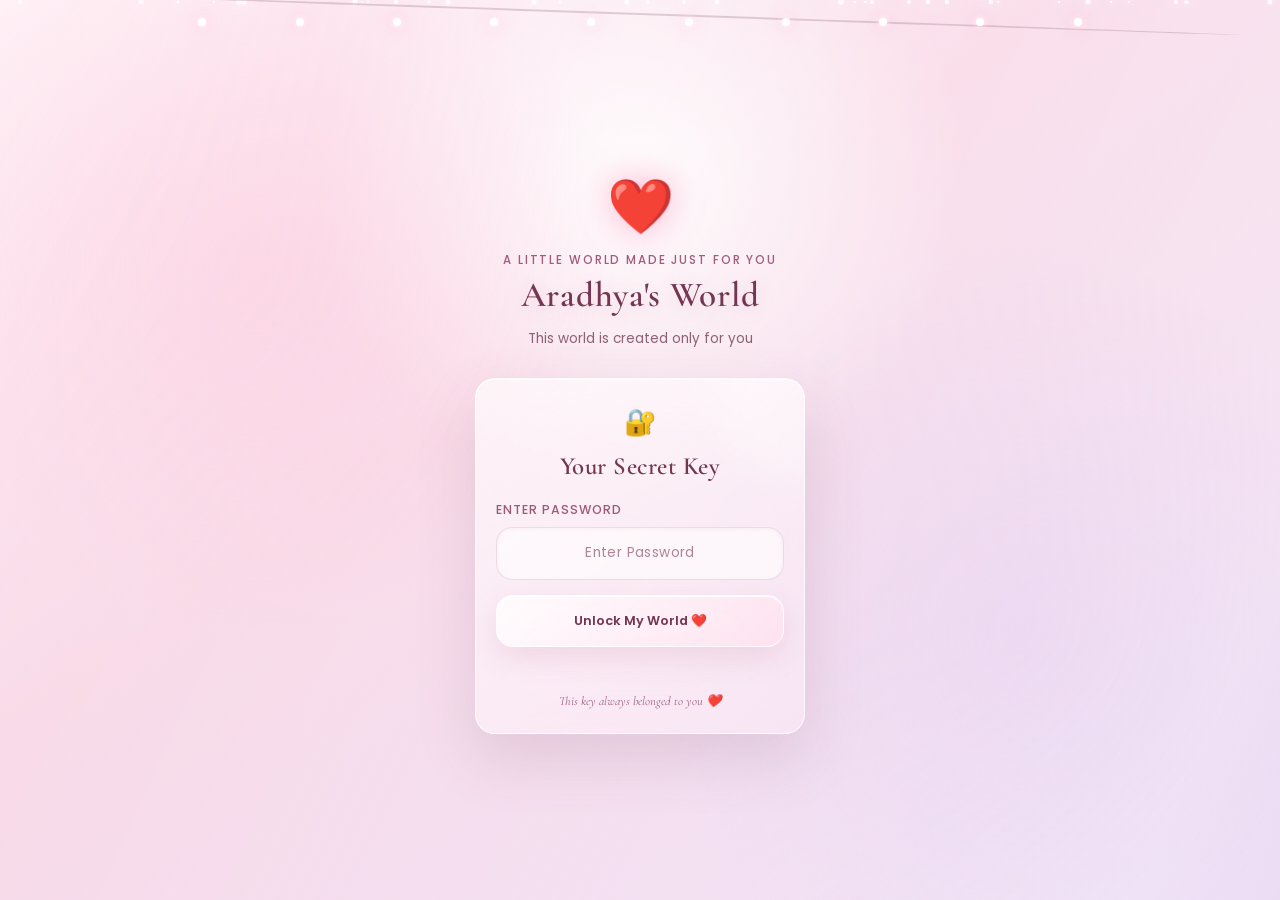
==== commit 256eb856: "Add deployment trigger comment to index.html Add a comment for pages deployment trigger at the end o" ====
--- a/index.html
+++ b/index.html
@@ -614,4 +614,5 @@
     <script src="script.js"></script>
 
 </body>
-</html>+</html>
+<!-- Pages deployment trigger -->
